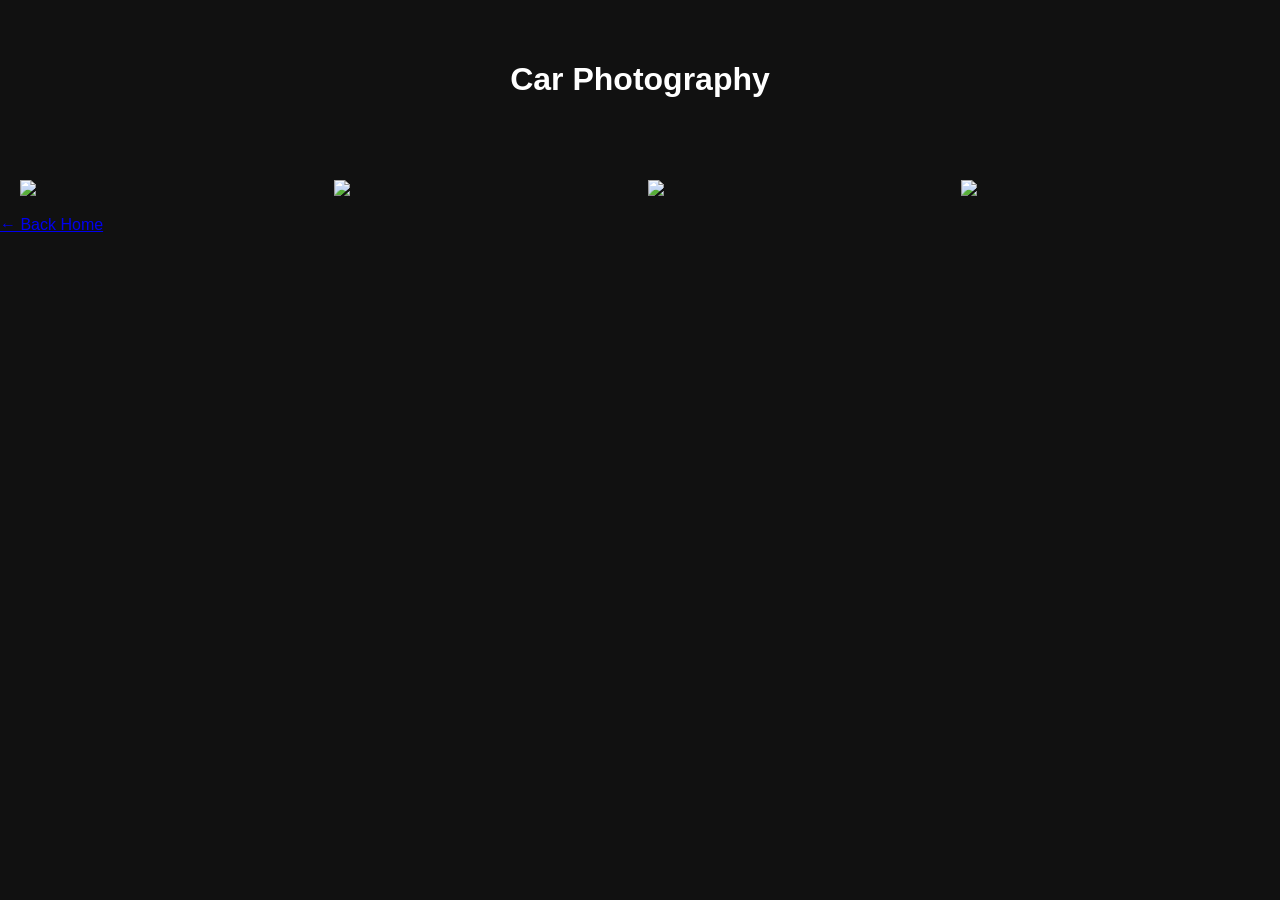
==== cars.html @ 546ac632 "Update cars.html" ====
<!DOCTYPE html>
<html>

<head>
  <title>Car Photography</title>
  <link rel="stylesheet" href="style.css">
</head>

<body>

  <header>
    <h1>Car Photography</h1>
  </header>

  <section class="gallery">

    <img src="images/car1.jpg">
    <img src="images/car2.jpg">
    <img src="images/car3.jpg">
    <img src="images/car4.jpg">

  </section>

  <a href="index.html">← Back Home</a>

</body>
</html>
---- style.css ----
body {
  font-family: Arial;
  margin: 0;
  background: #111;
  color: white;
}

header {
  text-align: center;
  padding: 40px;
}

.gallery {
  display: grid;
  grid-template-columns: repeat(auto-fit, minmax(250px, 1fr));
  gap: 15px;
  padding: 20px;
}

.card {
  background: #222;
  padding: 10px;
  border-radius: 10px;
}

.card img {
  width: 100%;
  border-radius: 10px;
}

footer {
  text-align: center;
  padding: 40px;
  background: #000;
}
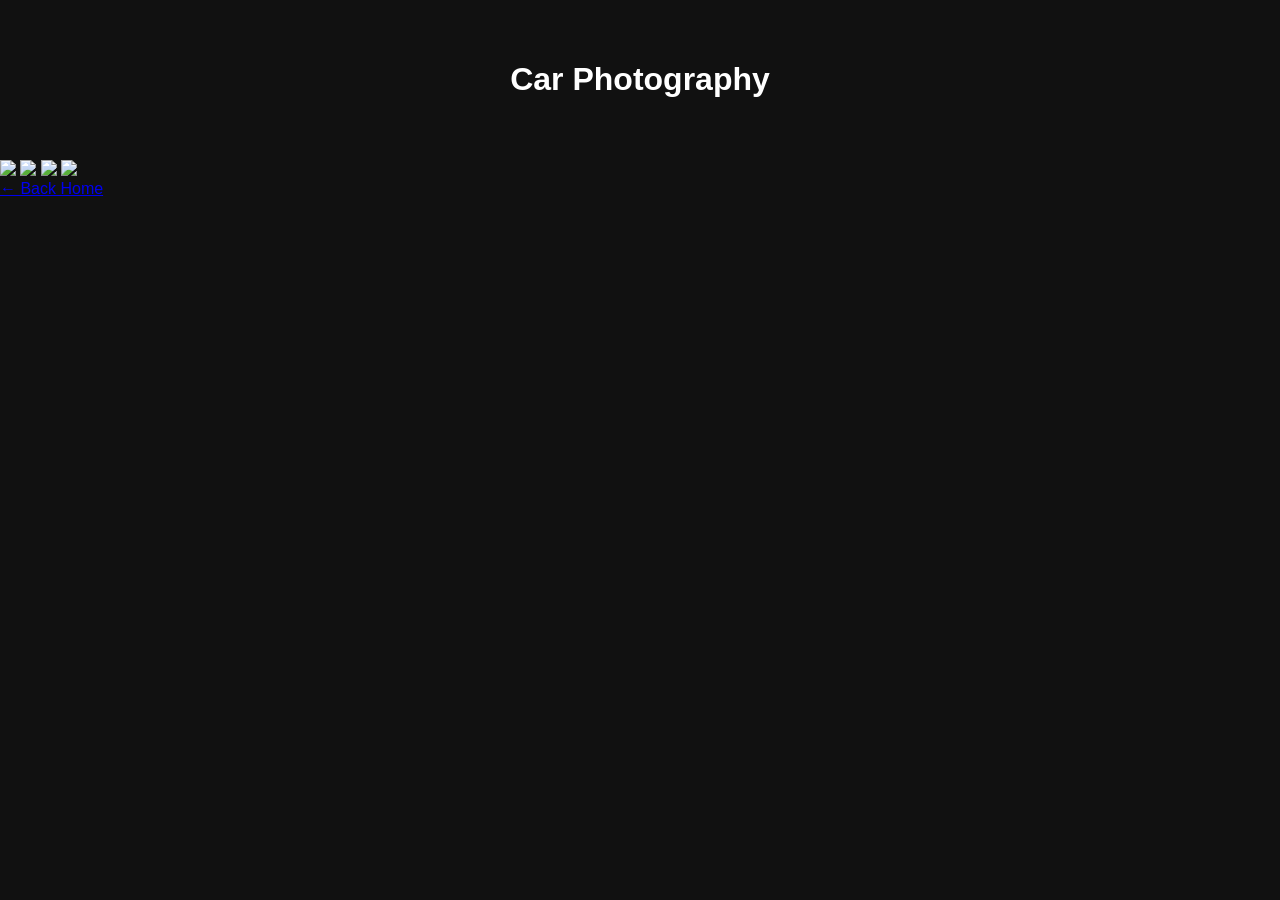
==== commit 28c12b46: "Update cars.html" ====
--- a/cars.html
+++ b/cars.html
@@ -12,7 +12,7 @@
     <h1>Car Photography</h1>
   </header>
 
-  <section class="gallery">
+  <section class="car-gallery">
 
     <img src="images/car1.jpg">
     <img src="images/car2.jpg">
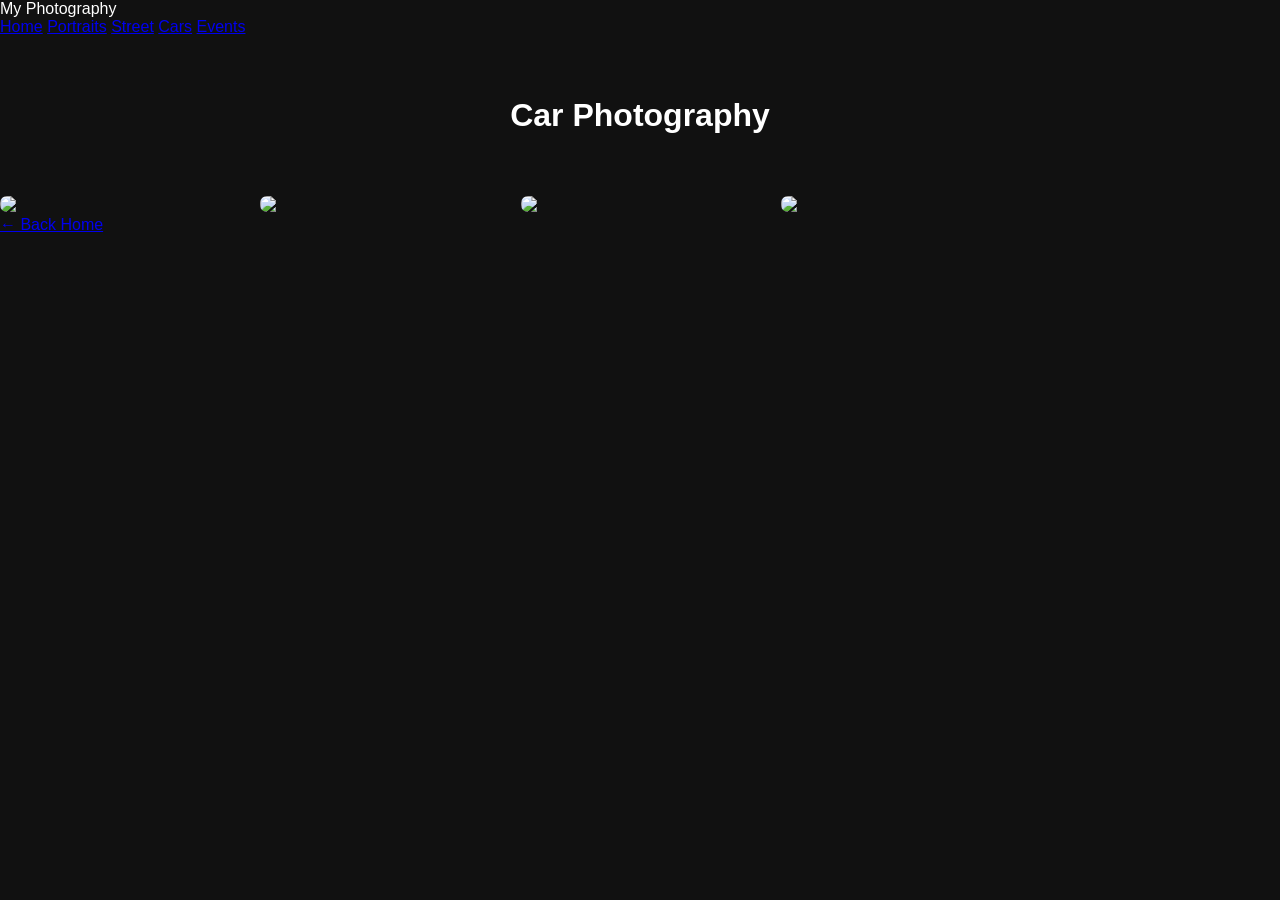
==== commit d58efd2f: "Update cars.html" ====
--- a/cars.html
+++ b/cars.html
@@ -7,6 +7,18 @@
 </head>
 
 <body>
+
+  <nav class="navbar">
+  <div class="nav-logo">My Photography</div>
+
+  <div class="nav-links">
+    <a href="index.html">Home</a>
+    <a href="portraits.html">Portraits</a>
+    <a href="street.html">Street</a>
+    <a href="cars.html">Cars</a>
+    <a href="events.html">Events</a>
+  </div>
+</nav>
 
   <header>
     <h1>Car Photography</h1>
--- a/style.css
+++ b/style.css
@@ -1,13 +1,24 @@
 body {
-  font-family: Arial;
+  font-family: "Calligrapher", Arial, sans-serif;
   margin: 0;
   background: #111;
   color: white;
 }
 
+
+
 header {
+  position: relative;
   text-align: center;
   padding: 40px;
+}
+
+.logo {
+  position: absolute;
+  top: 20px;
+  right: 20px;
+  width: 120px;
+  height: auto;
 }
 
 .gallery {
@@ -17,15 +28,60 @@
   padding: 20px;
 }
 
+.car-gallery img {
+  width: 20%;
+  border-radius: 7px;
+  display: inline-block;
+  margin-right: 10px auto;
+}
+
+.street-gallery img {
+  width: 20%;
+  border-radius: 7px;
+  display: inline-block;
+  margin-right: 10px auto;
+}
+
+.portrait-gallery img {
+  width: 20%;
+  border-radius: 7px;
+  display: inline-block;
+  margin-right: 10px auto;
+}
+
+.event-gallery img {
+  width: 20%;
+  border-radius: 7px;
+  display: inline-block;
+  margin-right: 10px auto;
+}
+
 .card {
   background: #222;
-  padding: 10px;
-  border-radius: 10px;
+  border-radius: 12px;
+  overflow: hidden;
+  text-decoration: none;
+  color: white;
+  transition: transform 0.3s ease, box-shadow 0.3s ease;
 }
 
 .card img {
   width: 100%;
-  border-radius: 10px;
+  height: 220px;
+  object-fit: cover;
+  display: block;
+}
+
+.card h2 {
+  margin: 0;
+  padding: 12px;
+  text-align: center;
+  font-size: 18px;
+}
+
+.card:hover {
+  transform: translateY(-6px);
+  box-shadow: 0 10px 25px rgba(0,0,0,0.6);
 }
 
 footer {
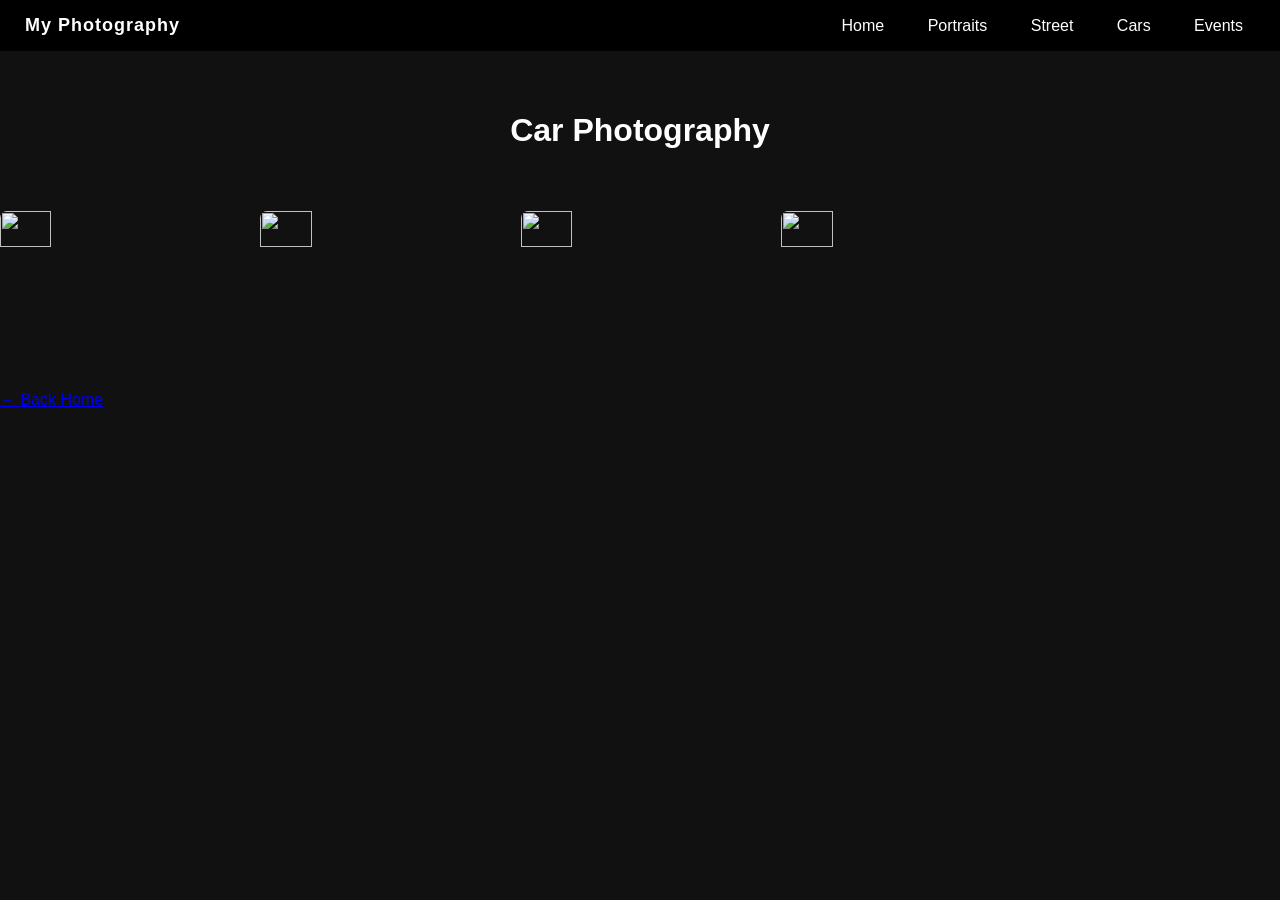
==== commit deb5b585: "Update cars.html" ====
--- a/cars.html
+++ b/cars.html
@@ -1,3 +1,4 @@
+<meta name="viewport" content="width=device-width, initial-scale=1.0">
 <!DOCTYPE html>
 <html>
 
--- a/style.css
+++ b/style.css
@@ -5,7 +5,36 @@
   color: white;
 }
 
-
+.navbar {
+  display: flex;
+  justify-content: space-between;
+  align-items: center;
+  padding: 15px 25px;
+  background: #000;
+  position: sticky;
+  top: 0;
+  z-index: 1000;
+}
+
+.nav-logo {
+  font-size: 18px;
+  font-weight: bold;
+  letter-spacing: 1px;
+}
+
+.nav-links a {
+  color: white;
+  text-decoration: none;
+  margin-left: 15px;
+  padding: 8px 12px;
+  border-radius: 20px;
+  transition: 0.3s ease;
+}
+
+.nav-links a:hover {
+  background: white;
+  color: black;
+}
 
 header {
   position: relative;
@@ -89,3 +118,97 @@
   padding: 40px;
   background: #000;
 }
+
+.about {
+  padding: 60px 20px;
+  background: #111;
+}
+
+.about-container {
+  display: flex;
+  flex-direction: column;
+  align-items: center;
+  text-align: center;
+  gap: 20px;
+  max-width: 800px;
+  margin: auto;
+}
+
+.about-img {
+  width: 180px;
+  height: 180px;
+  object-fit: cover;
+  border-radius: 50%;
+  border: 3px solid white;
+  display: block;
+  margin: 0 auto;
+}
+
+.about-text {
+  max-width: 600px;
+}
+
+.about-text h2 {
+  font-size: 28px;
+  margin-bottom: 15px;
+}
+
+.about-text p {
+  line-height: 1.6;
+  margin-bottom: 12px;
+  color: #ddd;
+}
+
+@media (max-width: 768px) {
+
+  /* NAVBAR */
+  .navbar {
+    flex-direction: column;
+    text-align: center;
+    gap: 10px;
+  }
+
+  .nav-links a {
+    display: inline-block;
+    margin: 5px;
+  }
+
+  /* HEADER TEXT */
+  header {
+    padding: 25px 15px;
+  }
+
+  header h1 {
+    font-size: 22px;
+  }
+
+  header p {
+    font-size: 14px;
+  }
+
+  /* GALLERY CARDS */
+  .gallery {
+    grid-template-columns: 1fr;
+  }
+
+  .card img {
+    height: 180px;
+  }
+
+  /* ABOUT SECTION */
+  .about-container {
+    flex-direction: column;
+    text-align: center;
+  }
+
+  .about-img {
+    width: 140px;
+    height: 140px;
+  }
+
+  /* FOOTER */
+  footer {
+    padding: 25px 15px;
+    font-size: 14px;
+  }
+}
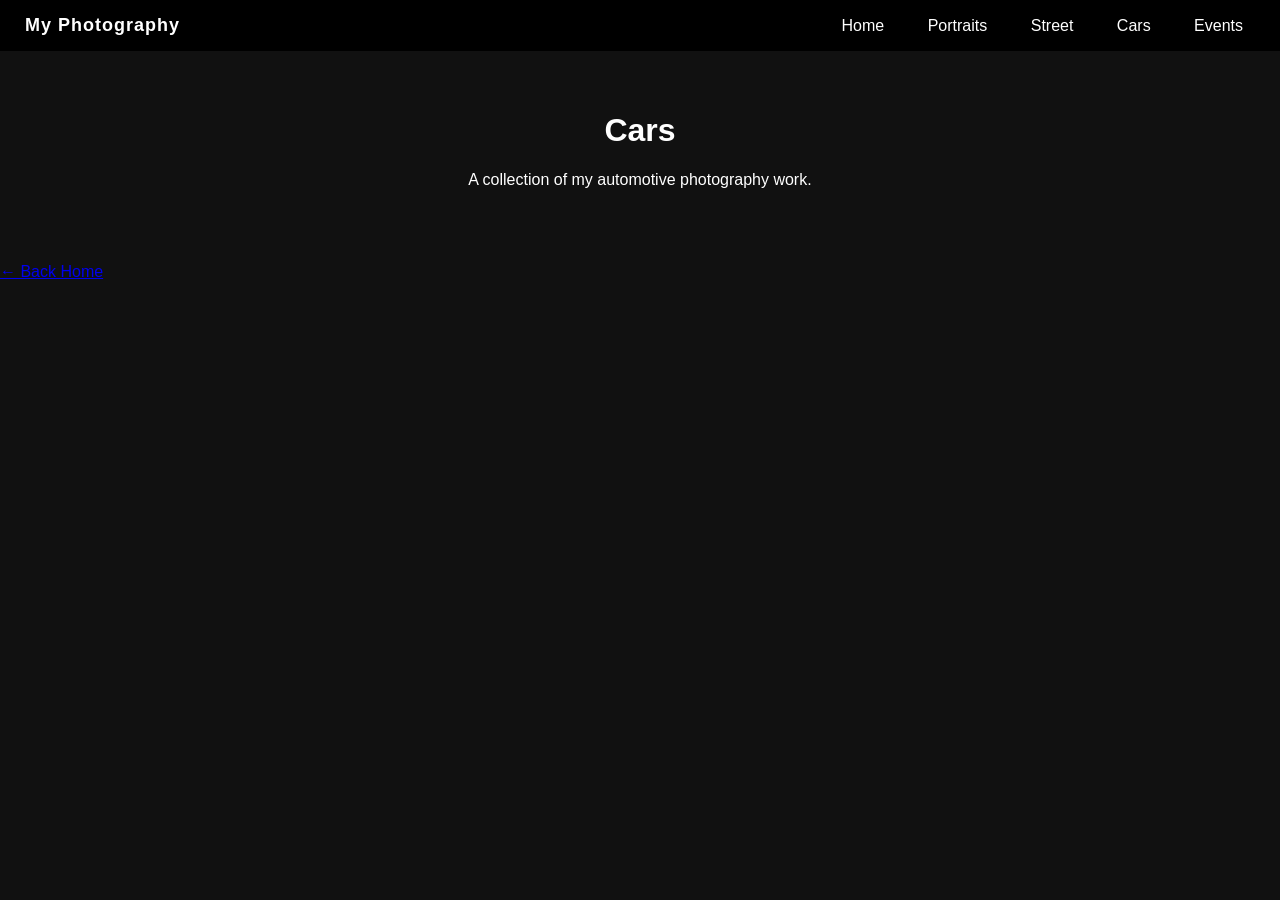
==== commit 5911d1ff: "Update cars.html" ====
--- a/cars.html
+++ b/cars.html
@@ -21,18 +21,19 @@
   </div>
 </nav>
 
-  <header>
-    <h1>Car Photography</h1>
-  </header>
+<header class="gallery-header">
+  <h1>Cars</h1>
+  <p>A collection of my automotive photography work.</p>
+</header>
 
-  <section class="car-gallery">
+<section class="gallery-grid">
 
-    <img src="images/car1.jpg">
-    <img src="images/car2.jpg">
-    <img src="images/car3.jpg">
-    <img src="images/car4.jpg">
-
-  </section>
+  <img src="images/car1.jpg" alt="">
+  <img src="images/car2.jpg" alt="">
+  <img src="images/car3.jpg" alt="">
+  <img src="images/car4.jpg" alt="">
+  
+</section>
 
   <a href="index.html">← Back Home</a>
 
--- a/style.css
+++ b/style.css
@@ -3,6 +3,60 @@
   margin: 0;
   background: #111;
   color: white;
+}
+
+.reviews {
+  padding: 60px 20px;
+  background: #000;
+  text-align: center;
+}
+
+.review-card {
+  display: flex;
+  align-items: center;
+  gap: 25px;
+  max-width: 800px;
+  margin: 30px auto;
+  background: #111;
+  padding: 20px;
+  border-radius: 12px;
+  text-align: left;
+}
+
+.review-card img {
+  width: 120px;
+  height: 120px;
+  border-radius: 50%;
+  object-fit: cover;
+  border: 3px solid white;
+  flex-shrink: 0;
+}
+
+.review-text h3 {
+  margin: 0;
+  font-size: 18px;
+}
+
+.review-text p {
+  margin-top: 8px;
+  color: #ccc;
+  line-height: 1.5;
+}
+
+footer a {
+  display: inline-block;
+  margin: 5px 0;
+  padding: 6px 12px;
+  border: 1px solid white;
+  border-radius: 20px;
+  text-decoration: none;
+  color: white;
+  transition: 0.3s ease;
+}
+
+footer a:hover {
+  background: white;
+  color: black;
 }
 
 .navbar {
@@ -42,12 +96,17 @@
   padding: 40px;
 }
 
+.site-header {
+  text-align: center;
+  padding: 40px 20px;
+}
+
 .logo {
-  position: absolute;
-  top: 20px;
-  right: 20px;
   width: 120px;
+  max-width: 40%;
   height: auto;
+  display: block;
+  margin: 0 auto 15px auto;
 }
 
 .gallery {
@@ -161,6 +220,36 @@
 
 @media (max-width: 768px) {
 
+  .review-card {
+  flex-direction: column;
+  text-align: center;
+}
+
+.review-card img {
+  margin-bottom: 10px;
+}.review-card {
+  flex-direction: column;
+  text-align: center;
+}
+
+.review-card img {
+  width: 140px;
+  height: 140px;
+}
+
+.review-text {
+  text-align: center;
+}
+
+  .site-header {
+  padding: 25px 15px;
+}
+
+.logo {
+  width: 90px;
+  margin-bottom: 10px;
+}
+
   /* NAVBAR */
   .navbar {
     flex-direction: column;
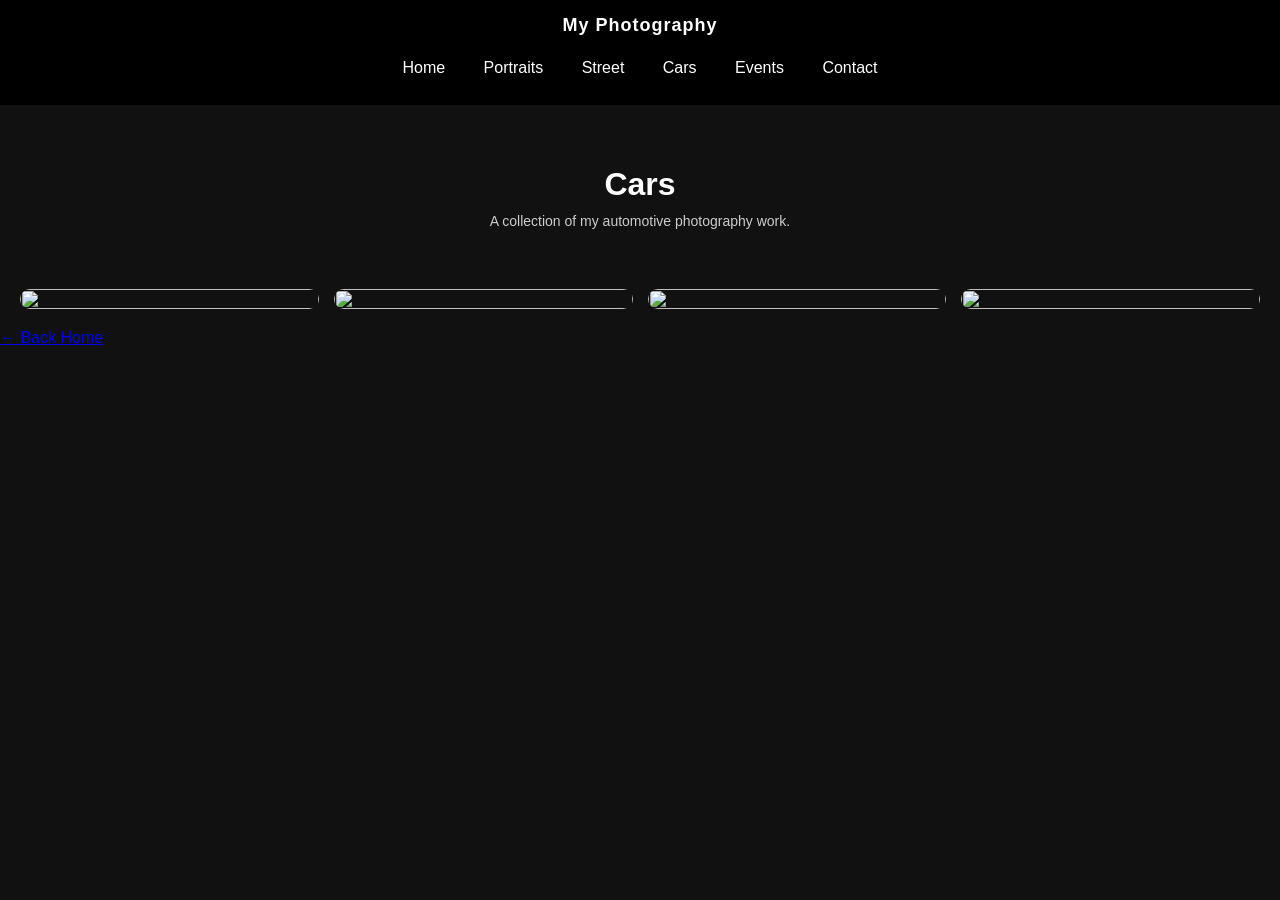
==== commit a7ce2b60: "Update cars.html" ====
--- a/cars.html
+++ b/cars.html
@@ -18,6 +18,7 @@
     <a href="street.html">Street</a>
     <a href="cars.html">Cars</a>
     <a href="events.html">Events</a>
+    <a href="contact.html">Contact</a>
   </div>
 </nav>
 
--- a/style.css
+++ b/style.css
@@ -3,6 +3,42 @@
   margin: 0;
   background: #111;
   color: white;
+}
+
+.gallery-header {
+  text-align: center;
+  padding: 40px 20px;
+}
+
+.gallery-header h1 {
+  font-size: 32px;
+  margin-bottom: 10px;
+}
+
+.gallery-header p {
+  color: #ccc;
+  max-width: 600px;
+  margin: 0 auto;
+}
+
+/* MAIN GALLERY GRID */
+.gallery-grid {
+  display: grid;
+  grid-template-columns: repeat(auto-fit, minmax(250px, 1fr));
+  gap: 15px;
+  padding: 20px;
+}
+
+/* IMAGES */
+.gallery-grid img {
+  width: 100%;
+  height: auto;
+  display: block;
+  border-radius: 10px;
+}
+
+.gallery-grid img:hover {
+  transform: scale(1.03);
 }
 
 .reviews {
@@ -111,9 +147,11 @@
 
 .gallery {
   display: grid;
-  grid-template-columns: repeat(auto-fit, minmax(250px, 1fr));
-  gap: 15px;
+  grid-template-columns: repeat(4, 1fr);
+  gap: 20px;
   padding: 20px;
+  max-width: 1200px;
+  margin: auto;
 }
 
 .car-gallery img {
@@ -150,7 +188,7 @@
   overflow: hidden;
   text-decoration: none;
   color: white;
-  transition: transform 0.3s ease, box-shadow 0.3s ease;
+  transition: transform 0.3s ease;
 }
 
 .card img {
@@ -219,7 +257,15 @@
 }
 
 @media (max-width: 768px) {
-
+  .gallery {
+    grid-template-columns: 1fr;
+  }
+
+  .gallery-grid img {
+    width: 100%;
+    height: auto;
+  }
+}
   .review-card {
   flex-direction: column;
   text-align: center;
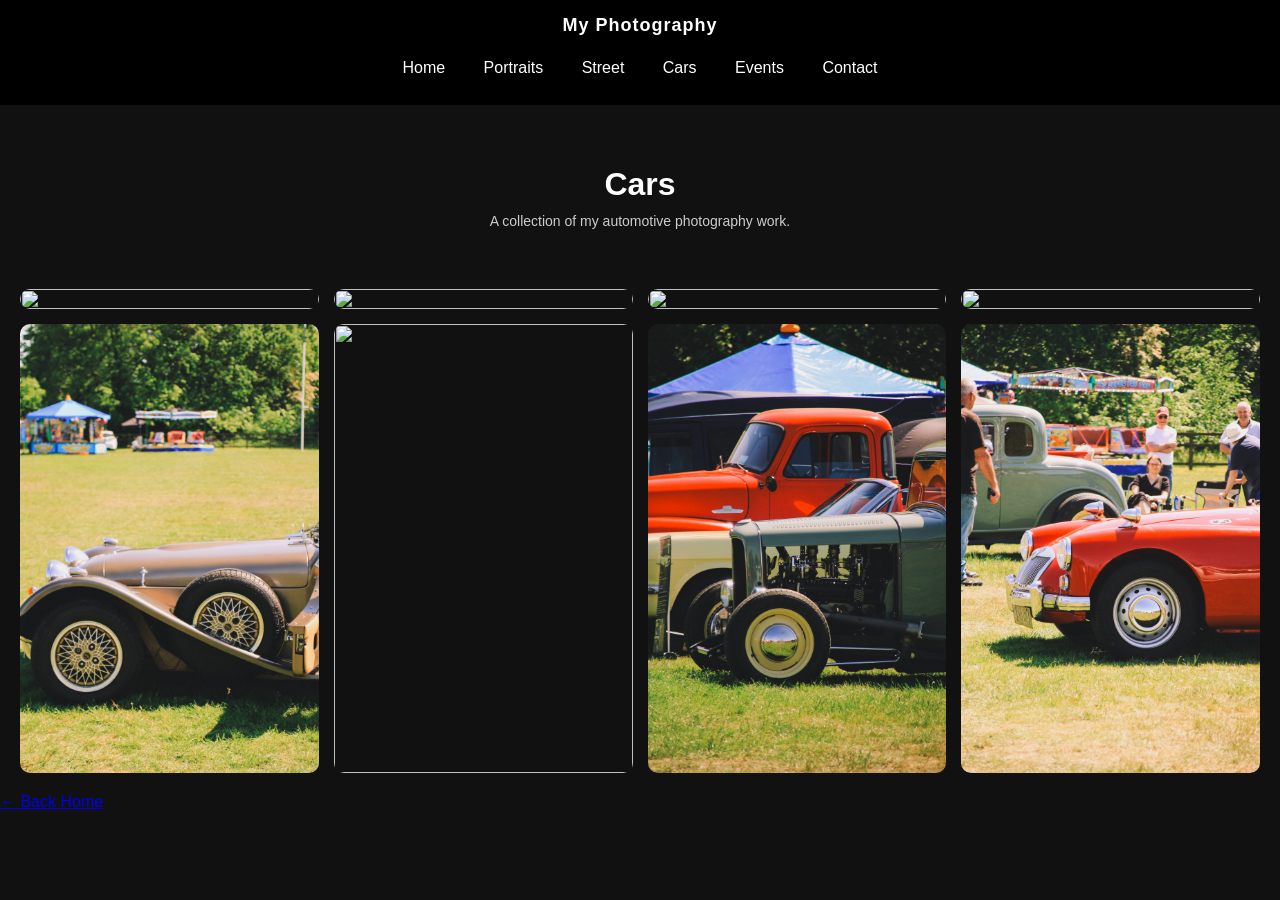
==== commit 4770040b: "Update cars.html" ====
--- a/cars.html
+++ b/cars.html
@@ -33,6 +33,10 @@
   <img src="images/car2.jpg" alt="">
   <img src="images/car3.jpg" alt="">
   <img src="images/car4.jpg" alt="">
+  <img src="images/car5.jpg" alt="">
+  <img src="images/car6.jpg" alt="">
+  <img src="images/car7.jpg" alt="">
+  <img src="images/car8.jpg" alt="">
   
 </section>
 
--- a/style.css
+++ b/style.css
@@ -3,6 +3,34 @@
   margin: 0;
   background: #111;
   color: white;
+}
+
+.contact-page {
+  max-width: 800px;
+  margin: 0 auto;
+  padding: 20px;
+}
+
+.contact-card {
+  background: #222;
+  border-radius: 12px;
+  padding: 20px;
+  margin-bottom: 20px;
+  text-align: center;
+}
+
+.contact-card h2 {
+  margin-top: 0;
+}
+
+.contact-card a {
+  color: white;
+  text-decoration: none;
+  border-bottom: 1px solid white;
+}
+
+.contact-card a:hover {
+  color: #ccc;
 }
 
 .gallery-header {
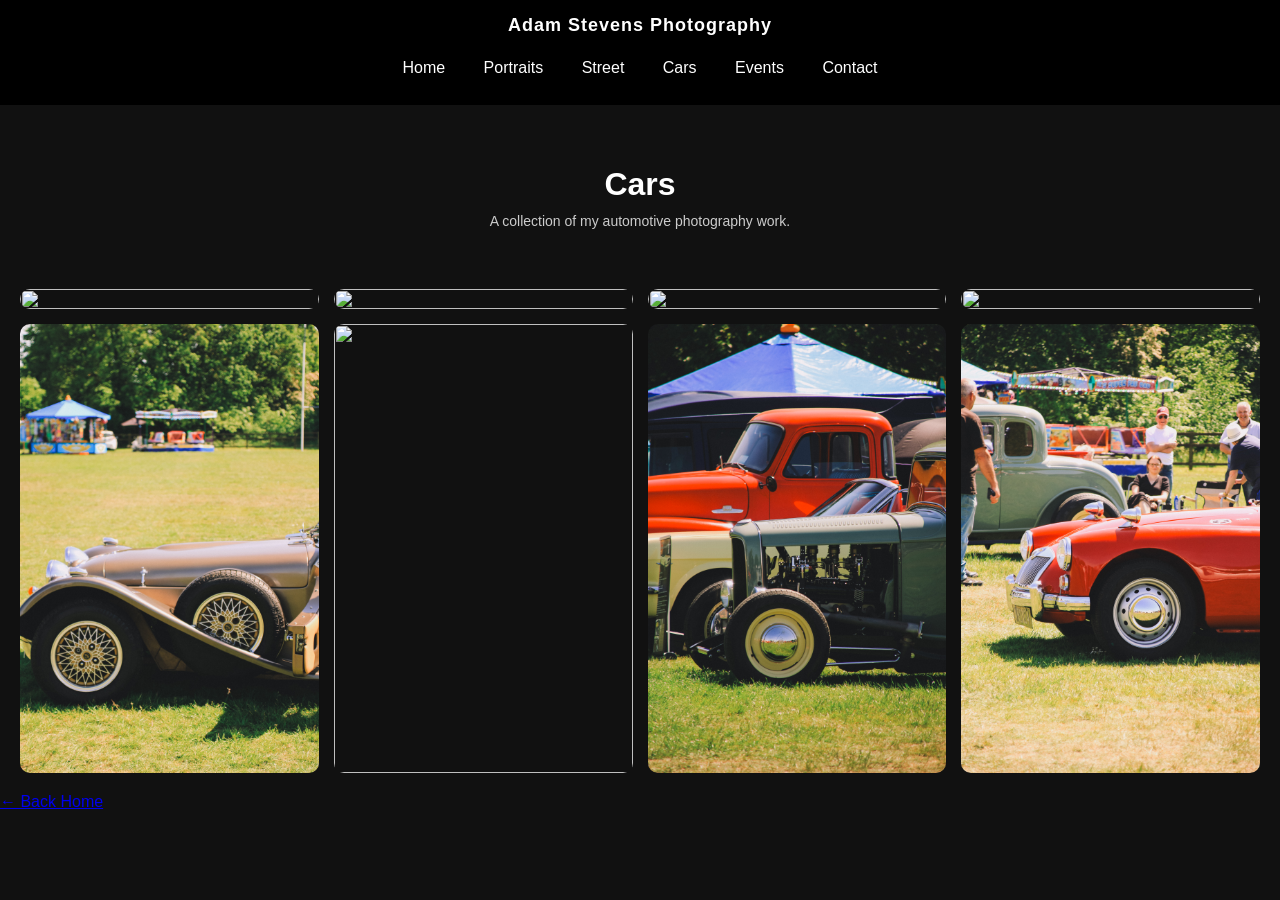
==== commit 0505cf43: "Update cars.html" ====
--- a/cars.html
+++ b/cars.html
@@ -10,7 +10,7 @@
 <body>
 
   <nav class="navbar">
-  <div class="nav-logo">My Photography</div>
+  <div class="nav-logo">Adam Stevens Photography</div>
 
   <div class="nav-links">
     <a href="index.html">Home</a>
